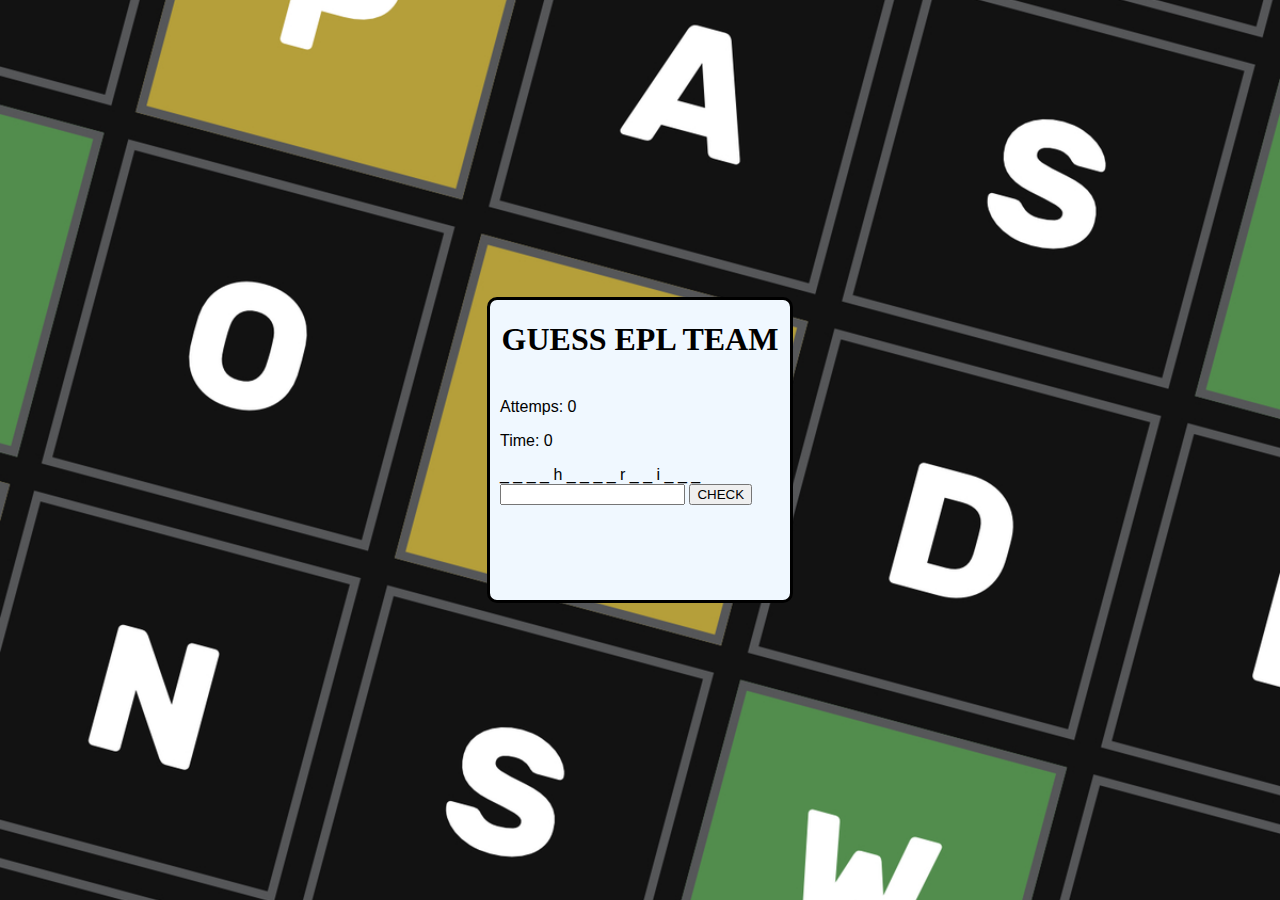
==== Domashna3.html @ c4f96f0e "domashna3" ====
<!DOCTYPE html>
<html>
    <head>
        <meta charset="utf-8">
        <title>Zborle 2.0</title>
        <link rel="stylesheet" type = "text/css" href="Domashna3.css">
        <script src="Domashna3.js"></script>

    </head>
    <body>
       <div class="container" id="container1">
        <div id ="content">

            <h1>GUESS EPL TEAM</h1>
            <div class="text">
            <p id="Attemp">Attemps: <span id="attempsnumber">0</span></p>
            <p id="timer">Time: <span id="timecounter">0</span></p>
            <div class="used" id="usedLetters"></div>

            <div id ="words"></div>


            <input type="text" id="checkLetter" maxlength="1">

            <button onclick="checkLetter()">CHECK</button>

            <div id="result" class="res">
              <p id="message"></p>
              <br>
              <button onclick="start()">NEW GAME </button>
            </div>
        </div>
        </div>
       </div>
    </body>
</html>
---- Domashna3.css ----
body
{
    display: flex;
    justify-content: center;
    align-items: center;
    height: 100vh;
    margin: 0;
    padding: 0;
    background-image: url(wordle.jpg);
    background-repeat: no-repeat;
    background-position: center;
    background-attachment: fixed;
    background-size: cover;
}
.container
{
    border: solid;
    border-radius: 10px;
    width: 300px;
    height: 300px;
    margin: 100px auto;
    position: relative;
    background-color: aliceblue;
    
}
.text
{
    margin-top: 40px;
    margin-left: 10px;
    font-family: Arial, Helvetica, sans-serif;
}

.container h1
{
    text-align: center;
    font-family: 'Times New Roman', Times, serif;
}
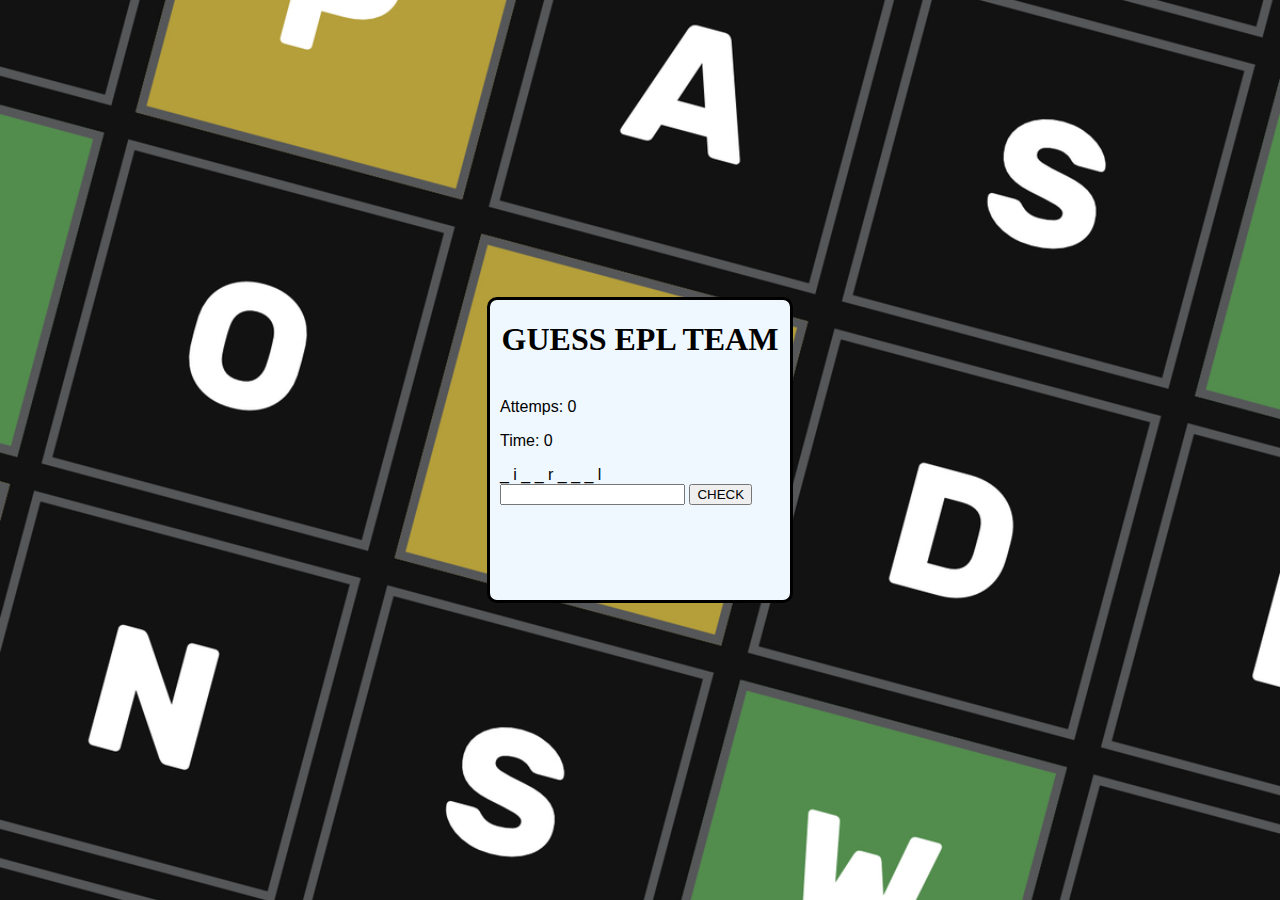
==== commit 7052ce7b: "Angular" ====
--- a/Domashna3.html
+++ b/Domashna3.html
@@ -8,6 +8,7 @@
 
     </head>
     <body>
+        
        <div class="container" id="container1">
         <div id ="content">
 
